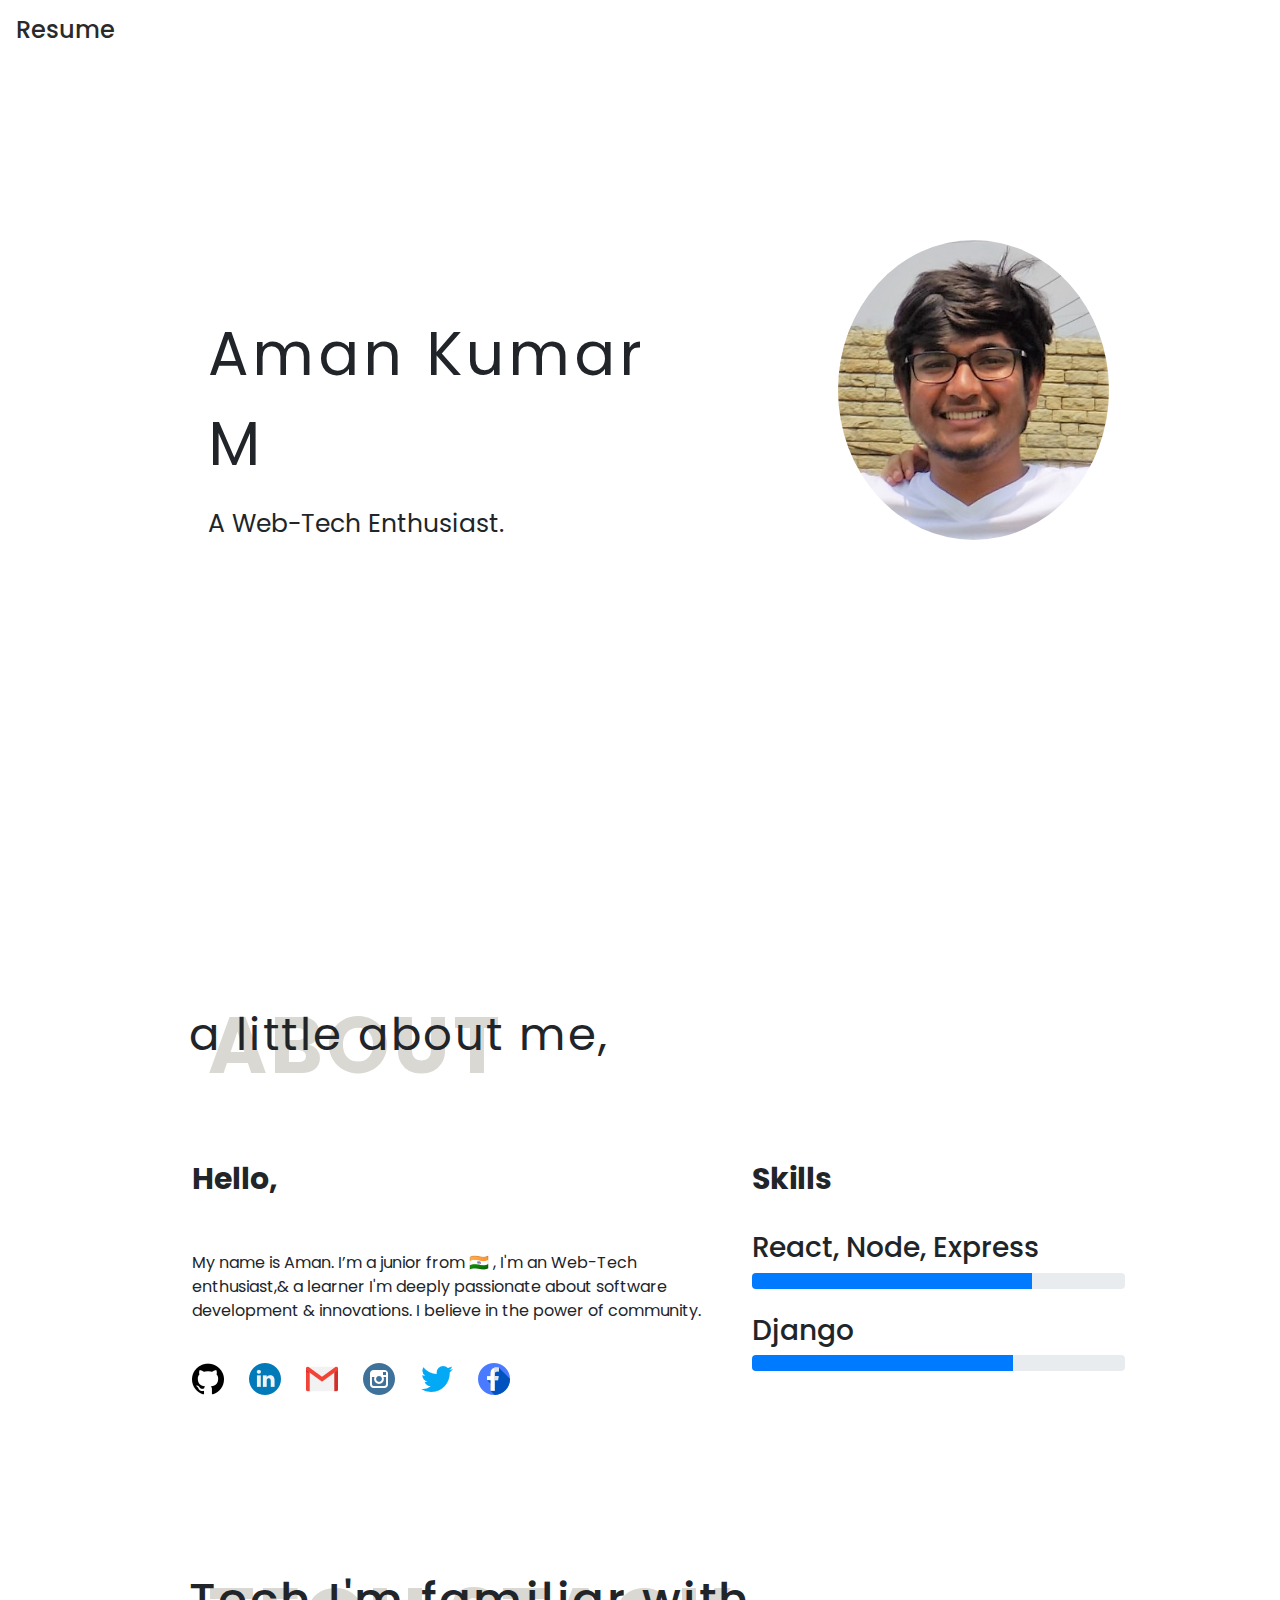
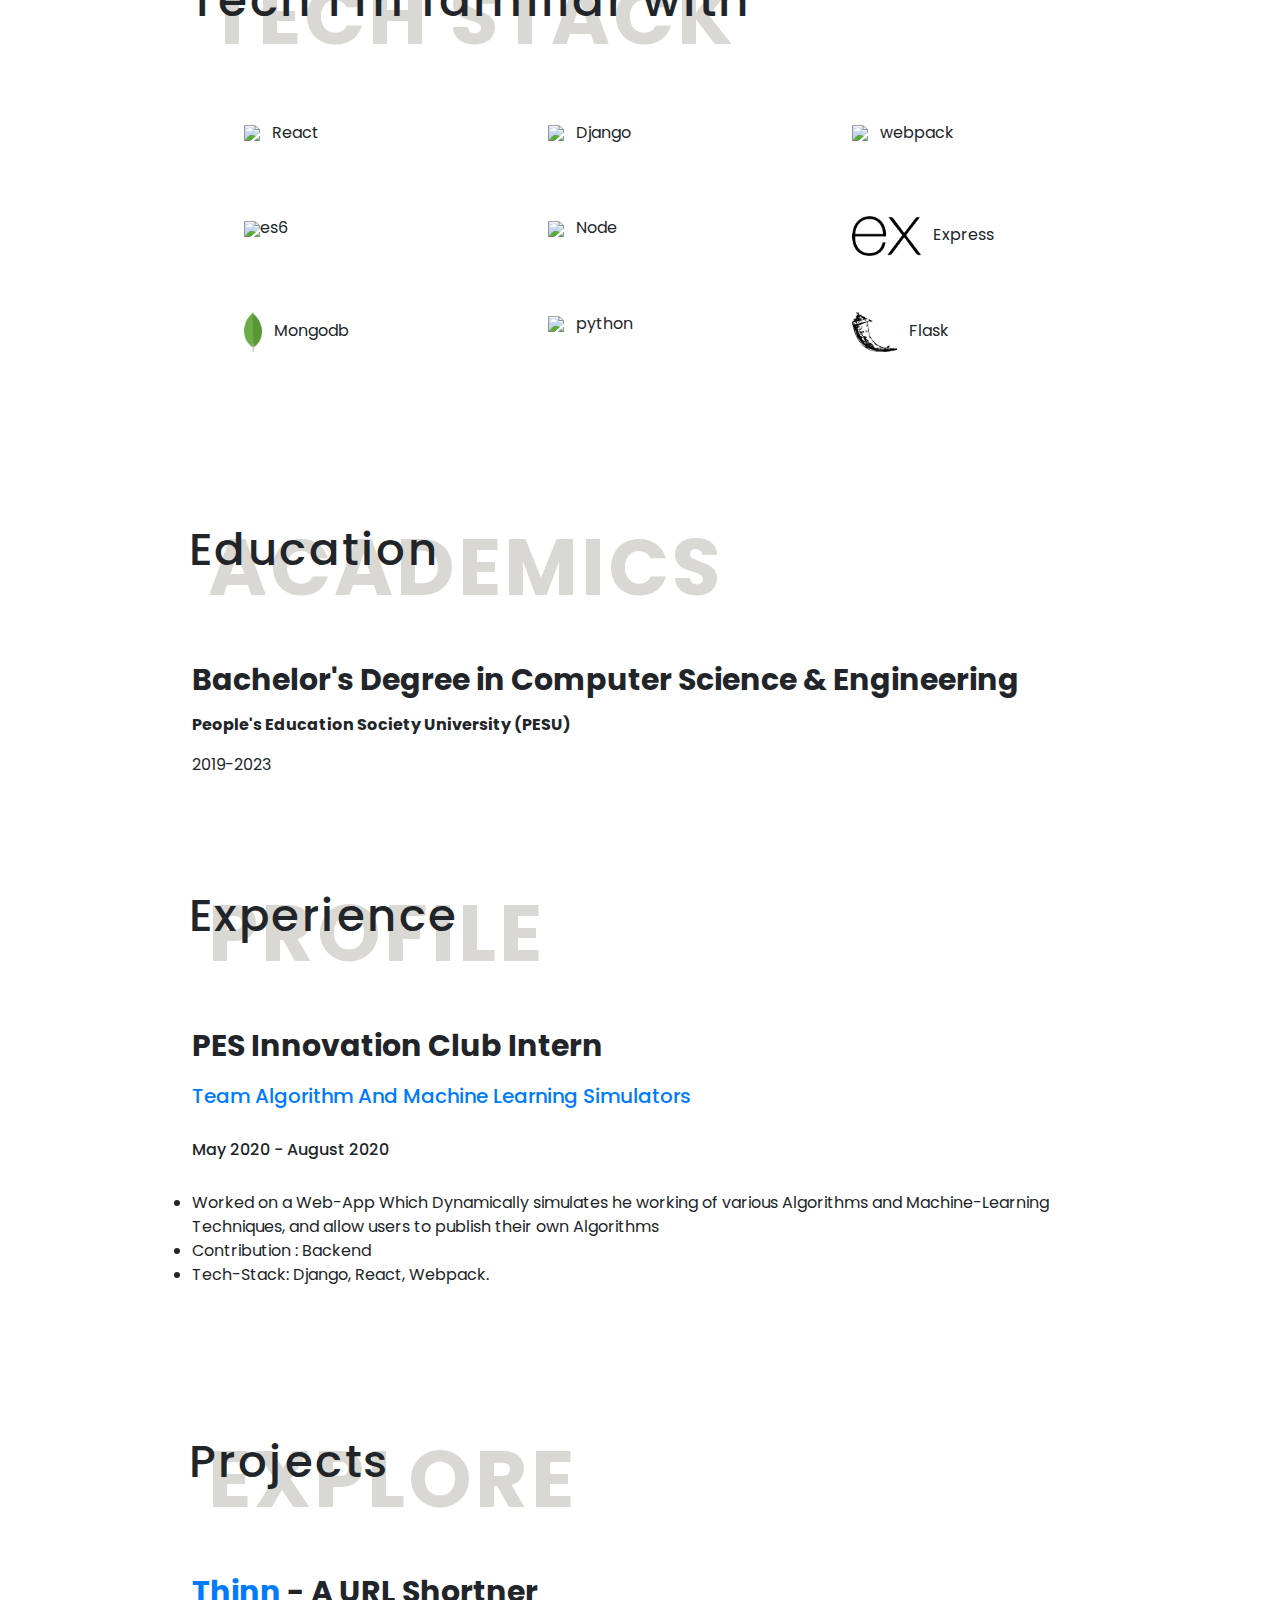
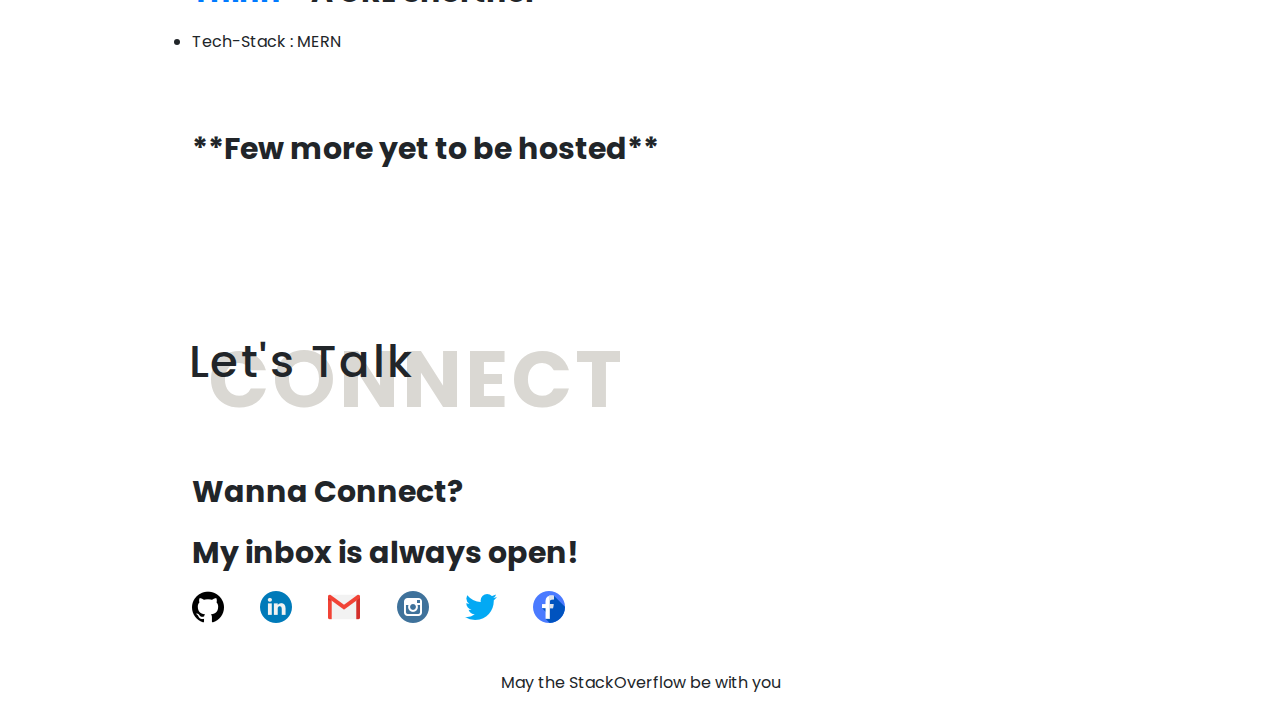
==== index.html @ b01ad45b "4 hr resume challenge" ====
<!DOCTYPE html>
<html lang="en">
<head>
    <meta charset="UTF-8">
    <meta name="viewport" content="width=device-width, initial-scale=1.0">
    <link rel="stylesheet" href="style.css">
    <link href="https://fonts.googleapis.com/css2?family=Poppins:wght@300;600&display=swap" rel="stylesheet">
    <link rel="stylesheet" href="https://maxcdn.bootstrapcdn.com/bootstrap/4.0.0/css/bootstrap.min.css" integrity="sha384-Gn5384xqQ1aoWXA+058RXPxPg6fy4IWvTNh0E263XmFcJlSAwiGgFAW/dAiS6JXm" crossorigin="anonymous">
    <title>Aman Kumar M</title>
</head>
<body>
    <div class="outer">
        <div class="main1">
            <nav class="Navbar">
                <h4>Resume</h4>
            </nav>
            <div class="intro">
                <div class="introitem named ">
                    <div > 
                    <p class="name">
                        Aman Kumar M
                    </p>
                    <p class="info">
                    A Web-Tech Enthusiast.
                    </p>
                    </div>
                </div>
                <div class="introitem imgd">
                    <img class="mypic" src="ak.jpg">
                </div>
            </div>
        </div>
        <div class="main2 ">
            <div class="box1">
                <span  id="back">ABOUT</span>
                <p id="front"> a little about me, </p>
            </div>
            <div class="intro-2 ">
                <div class="hello">
                    <span class="subhead intro2-item">Hello,</span>
                    <p class="content"> 
                        My name is Aman. I’m a junior from 🇮🇳  , I'm an Web-Tech enthusiast,& 
                        a learner I'm deeply passionate about software 
                        development & innovations. I believe in the power of community.
                    </p>
                    <br>
                    <div class="contact-me">
                        <a href="https://github.com/amankumarm"><img src="github.png"></a>
                        <a href="https://www.linkedin.com/in/aman-kumar-m"><img src="linkedin.png"></a>
                        <img alt="amankumarm441@gmail.com" src="gmail(2).png">
                        <a href="https://www.instagram.com/aman.kumar.m/"><img src="instagram.png"></a>
                        <a href="https://twitter.com/AmanKumarM4"><img src="twitter.png"></a>    
                        <a href="https://www.facebook.com/profile.php?id=100004851093354"><img src="facebook.png"></a>
                    </div>
                </div>
                <div class="skills">
                    <span class="subhead intro2-item ">Skills</span>
                    <div class="skill-content">
                        <h3>React, Node, Express</h3>
                        <div class="progress">      
                        <div class="progress-bar" role="progressbar" style="width: 75%" aria-valuenow="75" aria-valuemin="0" aria-valuemax="100"></div>
                        </div>
                        <h3>Django</h3>
                        <div class="progress">      
                        <div class="progress-bar" role="progressbar" style="width: 70%" aria-valuenow="70" aria-valuemin="0" aria-valuemax="100"></div>
                        </div>
                    </div>

                </div>
            </div>
        </div>
        <div class="main main3">
            <div class="box1">
                <span  id="back">TECH STACK </span>
                <h1 id="front" style="font-size:47px;"> Tech I'm familiar with </h1>
            </div>
            <div class="tech-tiles ">
                <div class="tech-tiles-items"><img class="tech-icons" src="https://img.icons8.com/color/55/000000/react-native.png"> &nbsp; React</div>
                <div class="tech-tiles-items"><img src="https://img.icons8.com/material-sharp/55/000000/django.png"/> &nbsp; Django</div>
                <div class="tech-tiles-items"><img class="tech-icons" src="https://img.icons8.com/dusk/55/000000/webpack.png"/> &nbsp; webpack</div>
                <div class="tech-tiles-items"><img class="tech-icons" src="https://img.icons8.com/color/55/000000/javascript.png"/>es6</div>
                <div class="tech-tiles-items"><img class="tech-icons" src="https://img.icons8.com/color/55/000000/nodejs.png"/> &nbsp; Node</div>
                <div class="tech-tiles-items"><img class="tech-icons" src="expressjs.png"> &nbsp; Express</div>
                <div class="tech-tiles-items"><img class="tech-icons" src="mongodb.png"> &nbsp; Mongodb</div>
                <div class="tech-tiles-items"><img class="tech-icons" src="https://img.icons8.com/color/55/000000/python.png"/> &nbsp; python</div>
                <div class="tech-tiles-items"><img class="tech-icons" src="flask.png"> &nbsp; Flask</div>
            </div>
        </div>
        <div class="main4">
            <div class="box1">
                <span  id="back">ACADEMICS </span>
                <h1 id="front"> Education </h1>
            </div>
            <p class="subhead">Bachelor's Degree in Computer Science & Engineering</p>
            <p class="content" style="margin-top: -5px;"><b>People's Education Society University (PESU) </b></p>
            <p>2019-2023</p>
        </div>
        <div class="main5">
            <div class="box1">
                <span  id="back">PROFILE</span>
                <h1 id="front"> Experience </h1>
            </div>
            <div class="profile">
                <p class="subhead">PES Innovation Club Intern</p>
                <h5><a href="https://www.instagram.com/p/CBvXiUiD7uJ/">Team Algorithm And Machine Learning Simulators</a></h5>
                <br>
                <h6>May 2020 - August 2020</h6>
                <br>
                <li> 
                    Worked on a Web-App Which Dynamically simulates he working of various  Algorithms and Machine-Learning Techniques, and allow users to publish their own Algorithms
                </li>
                <li>
                    Contribution :  Backend 
                </li>
                <li>
                    Tech-Stack: Django, React, Webpack.
                </li>
            </div>
        </div>
        <div class="main6">
            <div class="box1">
                <span  id="back">EXPLORE </span>
                <h1 id="front"> Projects </h1>
            </div>
            <div class="projects">
                <p class="subhead"><a href="http://thinn.herokuapp.com">Thinn</a> - A URL Shortner</p>
                <li>
                    Tech-Stack : MERN
                </li>
                <br>
                <br>
                <br>
                <p class="subhead">**Few more yet to be hosted** </p>
            </div>
        </div>
        <div class='main7 '>
            <div class="box1">
                <span  id="back">CONNECT </span>
                <h1 id="front">Let's Talk </h1>
            </div>
            <p class="subhead">
                Wanna Connect?
            </p>
            <p class="subhead">
                My inbox is always open!
            </p>
            <div class="contact-me-footer">
                <a href="https://github.com/amankumarm"><img src="github.png"></a>
                        <a href="https://www.linkedin.com/in/aman-kumar-m"><img src="linkedin.png"></a>
                        <img alt="amankumarm441@gmail.com" src="gmail(2).png">
                        <a href="https://www.instagram.com/aman.kumar.m/"><img src="instagram.png"></a>
                        <a href="https://twitter.com/AmanKumarM4"><img src="twitter.png"></a>    
                        <a href="https://www.facebook.com/profile.php?id=100004851093354"><img src="facebook.png"></a>
            </div> 
        </div>
        <div class="footer ">
            <p>May the StackOverflow be with you</p>
        </div>
    </div>
    <div class="mobile">
        <h1>Oops! I think you are viewing this site on mobile. The Modile version is not ready yet..Sorry!!</h1>
    </div>
    <script ty="text/javascript" src="main.js"></script>
    <script src="https://code.jquery.com/jquery-3.2.1.slim.min.js" integrity="sha384-KJ3o2DKtIkvYIK3UENzmM7KCkRr/rE9/Qpg6aAZGJwFDMVNA/GpGFF93hXpG5KkN" crossorigin="anonymous"></script>
<script src="https://cdnjs.cloudflare.com/ajax/libs/popper.js/1.12.9/umd/popper.min.js" integrity="sha384-ApNbgh9B+Y1QKtv3Rn7W3mgPxhU9K/ScQsAP7hUibX39j7fakFPskvXusvfa0b4Q" crossorigin="anonymous"></script>
<script src="https://maxcdn.bootstrapcdn.com/bootstrap/4.0.0/js/bootstrap.min.js" integrity="sha384-JZR6Spejh4U02d8jOt6vLEHfe/JQGiRRSQQxSfFWpi1MquVdAyjUar5+76PVCmYl" crossorigin="anonymous"></script>
</body>
</html>
---- style.css ----
*{
    margin:0px;
    padding:0px;
    font-family: 'Poppins', sans-serif;
    /* background-color: whitesmoke; */
}
.main{
    padding-left:12em;
    padding-right: 9.7em;
    margin-top: 10em;
}
.outer{
    height: 100%;
    width:100%;
    display: fl;
}

.Navbar{
    padding:1rem;
    font-size: 23px;
    color:rgb(43, 42, 42);
}

.intro{
    height: 100vh;
    /* width: 100%; */
    margin:1em 1em 0em 1em;
    display:flex;
    flex-direction: row;
}
.introitem{
    padding: 9.7em;  
}
.named{
    padding:14em 0em 0em 12em;
    flex-basis: 60%;
    flex-grow:1;
}
.imgd{
    flex-basis: 40%;
}
.mypic{
    border-radius: 50%;
    height:300px;
    /* padding-left: 3em; */
}
.name{
    letter-spacing: 4px;
    font-size: 60px;
    /* font */
}
.info{
    font-size: 25px;

}

.main2{
height: 100%;
padding-left:12em;
padding-right: 9.7em;
}
#back{
    margin:1rem;
    font-size: 80px;
    font-weight: bolder;
    color:rgb(218, 216, 211);
    letter-spacing: 3px;
}
#front{
    position: relative;
    top:-6.5rem;
    left:-3.5px;
    background-color: transparent;
    letter-spacing: 2.5px;
    font-size: 45px;
}
.box1{
    width: 100%;
    margin-bottom: -2em;
}
.subhead{
    font-weight: bold;
    font-size:30px;
}
.intro-2{
    display: flex;
    height:100%;

}
.intro2-item{
height:100%


}

.hello{
    flex-basis: 60%;
    padding-right: 30px;

}
.content{
    margin-top:50px;
    /* font-family: ; */
}
.skill-content{
    margin-top:30px;
}
.progress{
    margin-bottom: 25px;
}
.contact-me{
    display: flex;
    flex-direction: row;
    /* padding: 2em; */
    width: 60%;
    justify-content: space-between;
}
.skills{
    flex-basis: 40%;
}


.tech-tiles{
    padding: 2em;
    top:-30px;
    position: relative;
    height: 350px;
    display: flex;
    flex-direction: row;
    flex-wrap: wrap;
    /* gap:12px; */
    justify-content: space-between;
}
.tech-tiles-items{
    flex-basis: 30%;
    /* border:2px solid red; */
    height: 60px;
    padding-top:10px ;
    padding-left:20px;

}
.tech-tiles-items:hover{
    background-color: whitesmoke;
}

.tech-icons{
    height :40px;
    margin:0;
    padding:0;
}

.main4{
    padding-left:12em;
    padding-right: 9.7em;
    margin-top: 3em;
}
.main5, .main6 {
    padding-left:12em;
    padding-right: 9.7em;
    margin-top: 6em;
}
.profile{
        height: 300px;
}
.main6{
    height: 500px;
}
.main7{
    padding-left:12em;
    padding-right: 9.7em;
    margin-bottom: 3em;
    height: 100%;
}
.contact-me-footer{
    display: flex;
    flex-direction: row;
    /* padding: 2em; */
    width: 40%;
    justify-content: space-between;
}
.test{
    border: 2px solid red;
    /* width:100%; */

}
.footer > p{
    width:100%;
    text-align: center;
}

.mobile{
    display: none;
    height:100vh;
}
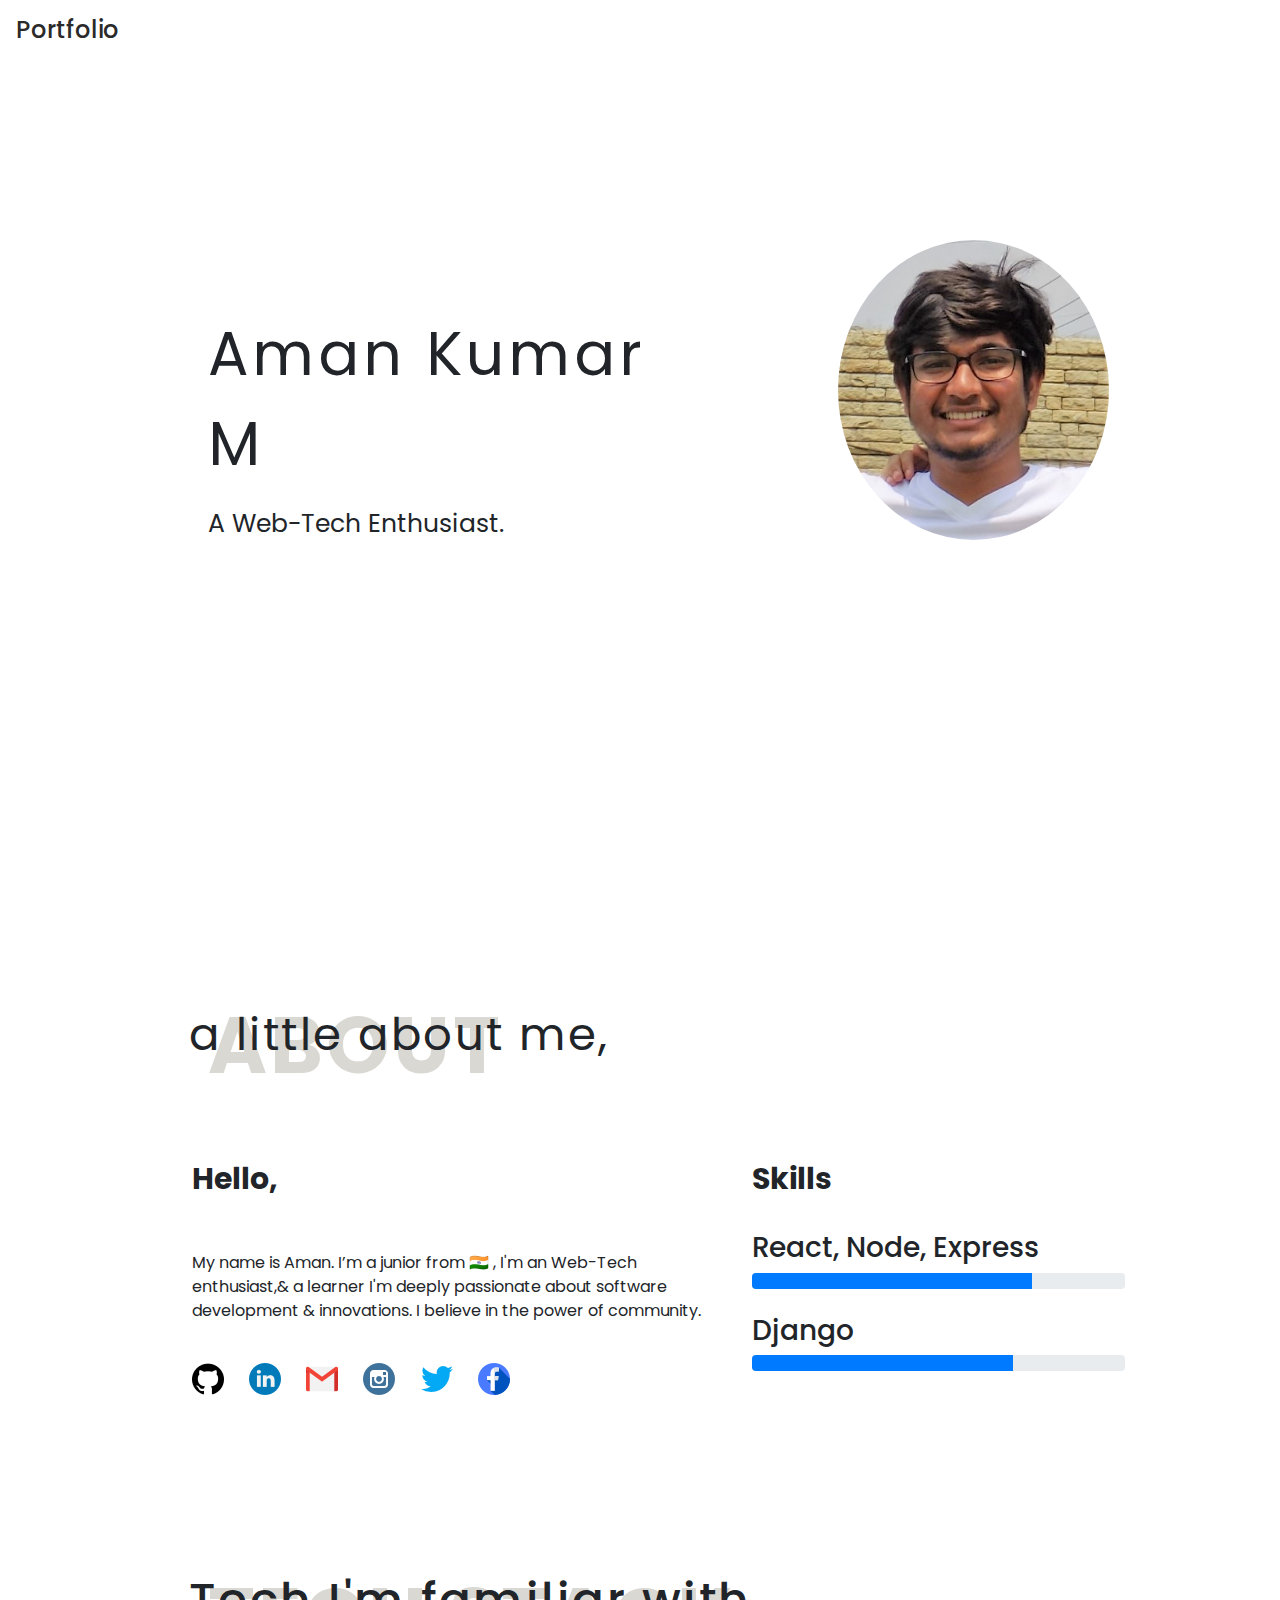
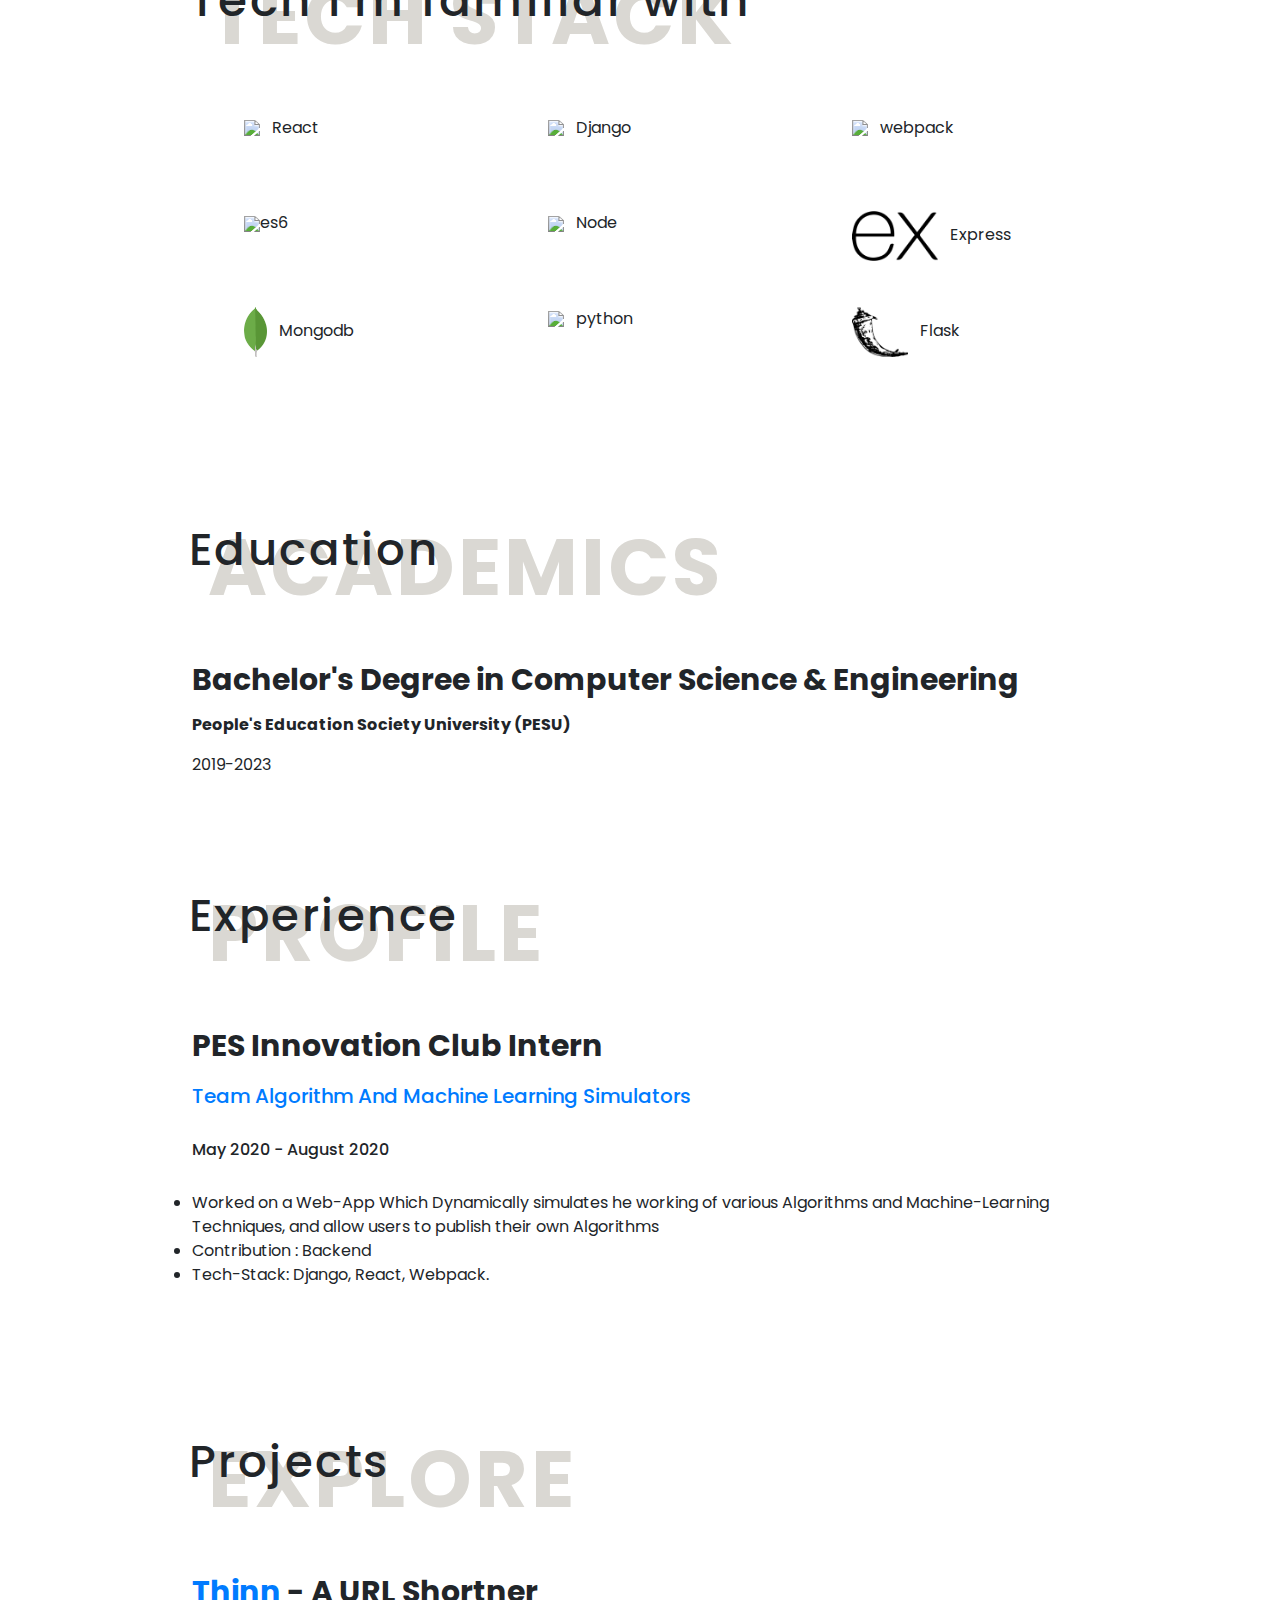
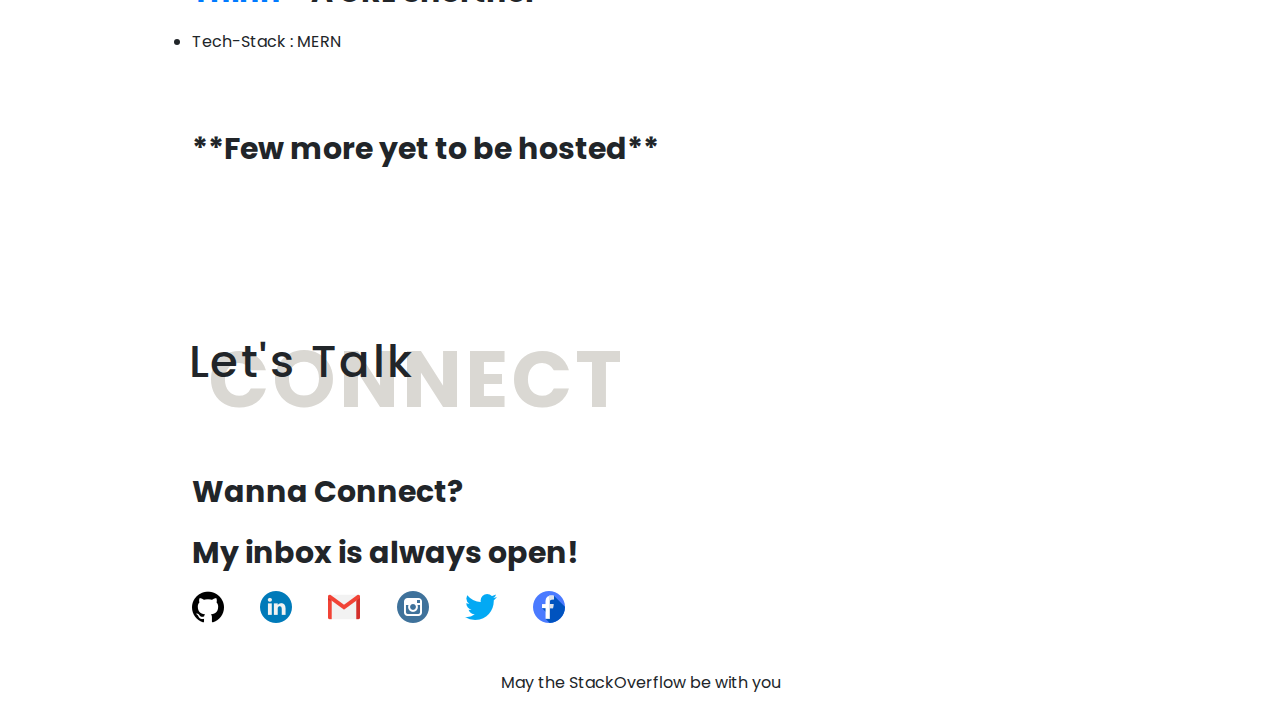
==== commit 8f5d09b9: "minor" ====
--- a/index.html
+++ b/index.html
@@ -12,7 +12,7 @@
     <div class="outer">
         <div class="main1">
             <nav class="Navbar">
-                <h4>Resume</h4>
+                <h4>Portfolio</h4>
             </nav>
             <div class="intro">
                 <div class="introitem named ">
@@ -158,9 +158,8 @@
         </div>
     </div>
     <div class="mobile">
-        <h1>Oops! I think you are viewing this site on mobile. The Modile version is not ready yet..Sorry!!</h1>
+        <h1>Oops! I think you are viewing this site on mobile. The Modile version is not ready <yet class="Sorry!!!"></yet></h1>
     </div>
-    <script ty="text/javascript" src="main.js"></script>
     <script src="https://code.jquery.com/jquery-3.2.1.slim.min.js" integrity="sha384-KJ3o2DKtIkvYIK3UENzmM7KCkRr/rE9/Qpg6aAZGJwFDMVNA/GpGFF93hXpG5KkN" crossorigin="anonymous"></script>
 <script src="https://cdnjs.cloudflare.com/ajax/libs/popper.js/1.12.9/umd/popper.min.js" integrity="sha384-ApNbgh9B+Y1QKtv3Rn7W3mgPxhU9K/ScQsAP7hUibX39j7fakFPskvXusvfa0b4Q" crossorigin="anonymous"></script>
 <script src="https://maxcdn.bootstrapcdn.com/bootstrap/4.0.0/js/bootstrap.min.js" integrity="sha384-JZR6Spejh4U02d8jOt6vLEHfe/JQGiRRSQQxSfFWpi1MquVdAyjUar5+76PVCmYl" crossorigin="anonymous"></script>
--- a/style.css
+++ b/style.css
@@ -135,7 +135,7 @@
     flex-basis: 30%;
     /* border:2px solid red; */
     height: 60px;
-    padding-top:10px ;
+    padding-top:5px ;
     padding-left:20px;
 
 }
@@ -144,7 +144,7 @@
 }
 
 .tech-icons{
-    height :40px;
+    height :50px;
     margin:0;
     padding:0;
 }
@@ -191,4 +191,13 @@
 .mobile{
     display: none;
     height:100vh;
+}
+@media screen and (max-width:900px){
+    .outer{
+        display: none;
+    }
+    .mobile{
+        display: block;
+        
+    }
 }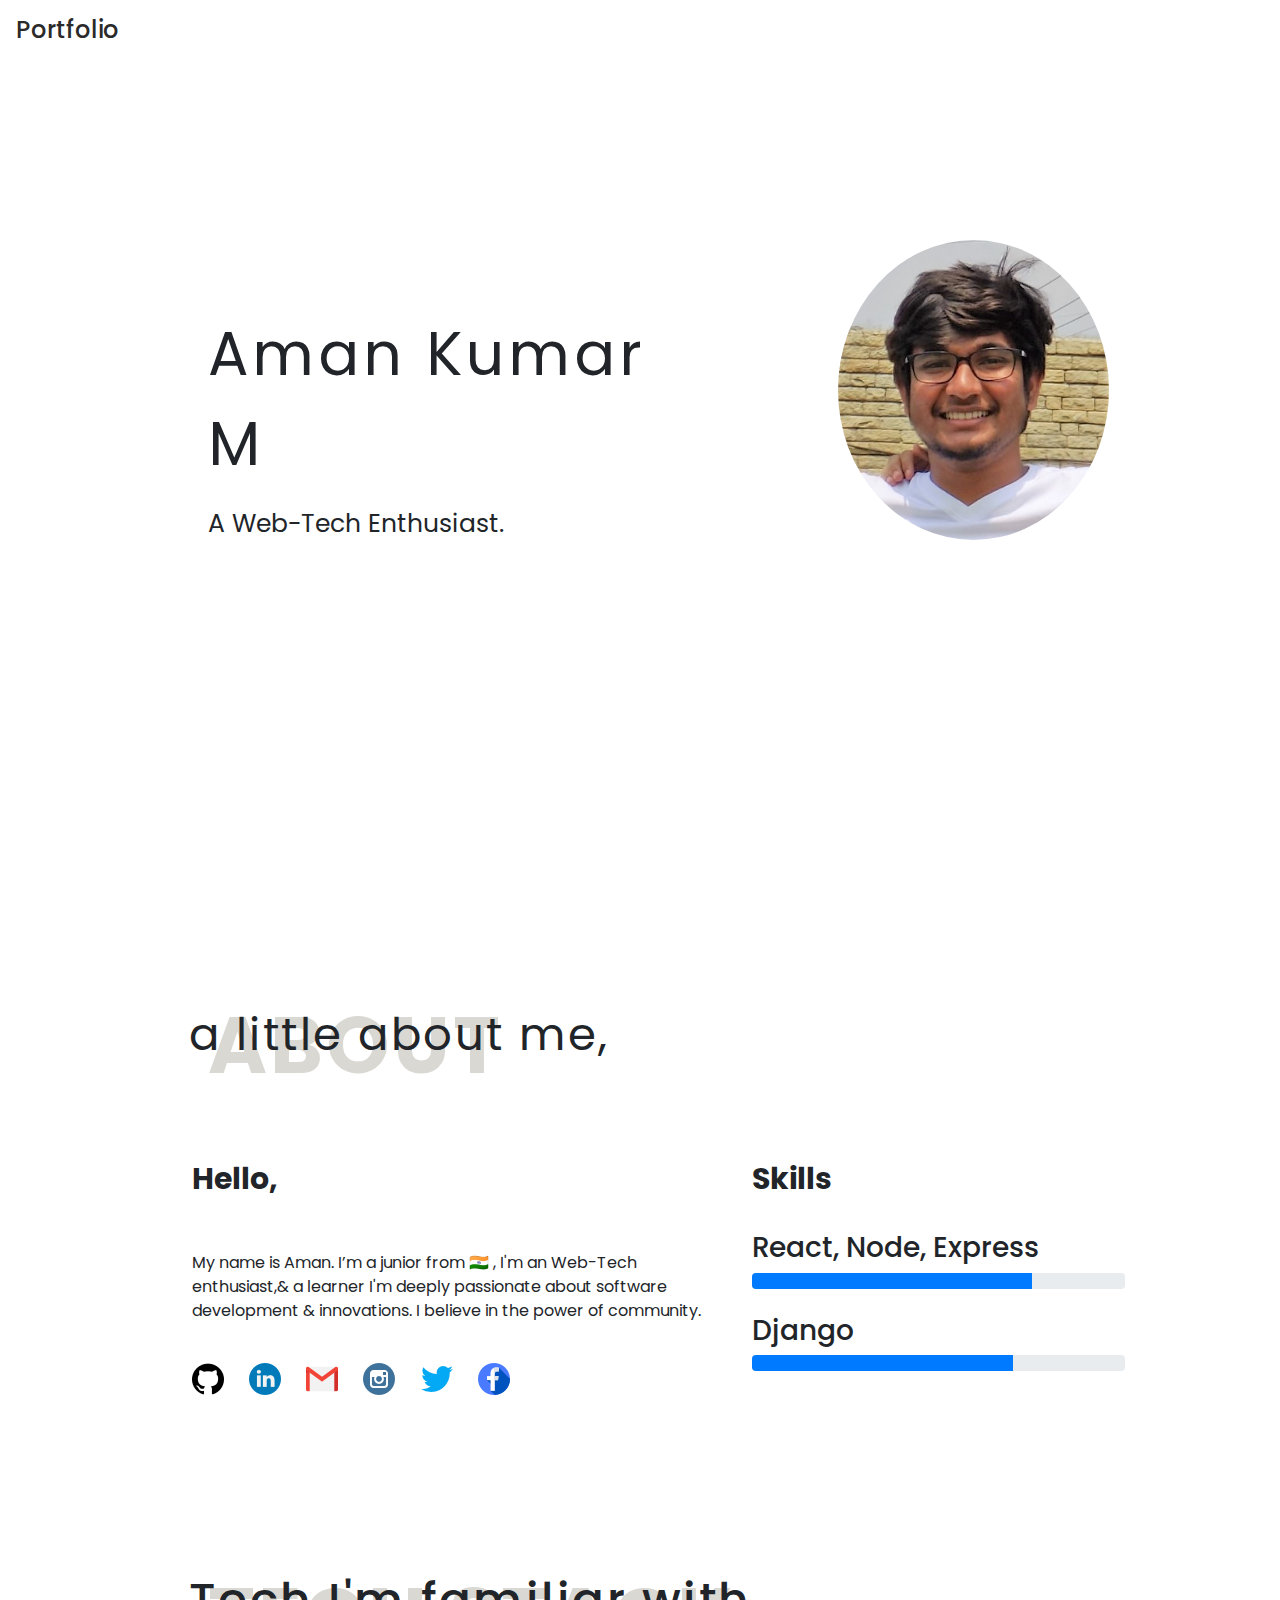
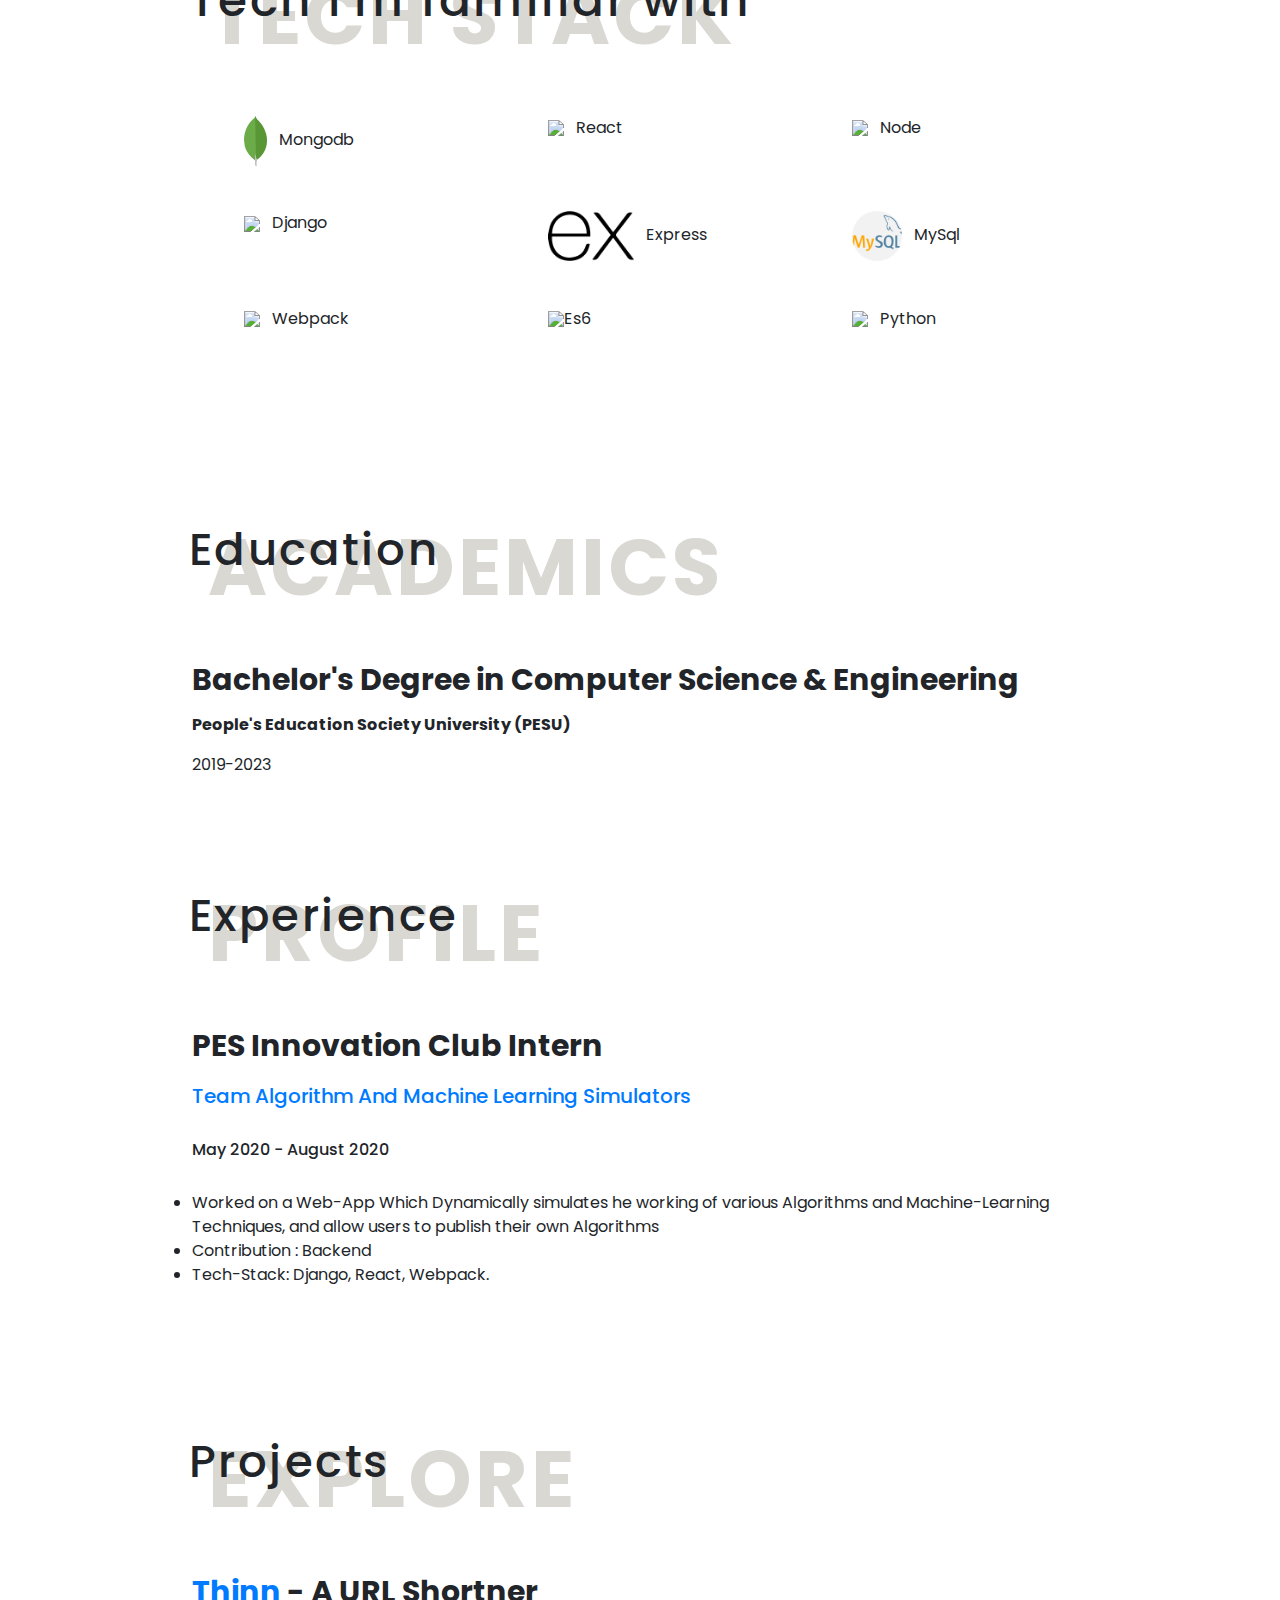
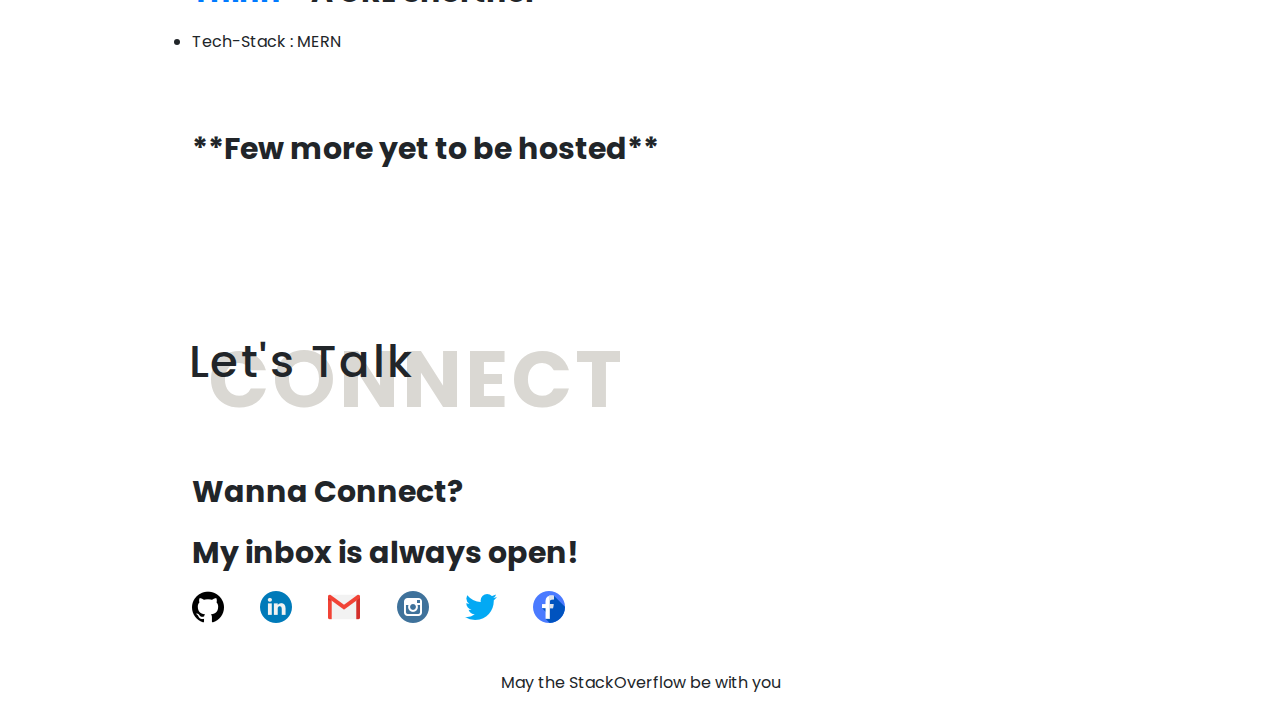
==== commit 3b359a5a: "added mysql" ====
--- a/index.html
+++ b/index.html
@@ -1,167 +1,259 @@
 <!DOCTYPE html>
 <html lang="en">
-<head>
-    <meta charset="UTF-8">
-    <meta name="viewport" content="width=device-width, initial-scale=1.0">
-    <link rel="stylesheet" href="style.css">
-    <link href="https://fonts.googleapis.com/css2?family=Poppins:wght@300;600&display=swap" rel="stylesheet">
-    <link rel="stylesheet" href="https://maxcdn.bootstrapcdn.com/bootstrap/4.0.0/css/bootstrap.min.css" integrity="sha384-Gn5384xqQ1aoWXA+058RXPxPg6fy4IWvTNh0E263XmFcJlSAwiGgFAW/dAiS6JXm" crossorigin="anonymous">
+  <head>
+    <meta charset="UTF-8" />
+    <meta name="viewport" content="width=device-width, initial-scale=1.0" />
+    <link rel="stylesheet" href="style.css" />
+    <link
+      href="https://fonts.googleapis.com/css2?family=Poppins:wght@300;600&display=swap"
+      rel="stylesheet"
+    />
+    <link
+      rel="stylesheet"
+      href="https://maxcdn.bootstrapcdn.com/bootstrap/4.0.0/css/bootstrap.min.css"
+      integrity="sha384-Gn5384xqQ1aoWXA+058RXPxPg6fy4IWvTNh0E263XmFcJlSAwiGgFAW/dAiS6JXm"
+      crossorigin="anonymous"
+    />
     <title>Aman Kumar M</title>
-</head>
-<body>
+  </head>
+  <body>
     <div class="outer">
-        <div class="main1">
-            <nav class="Navbar">
-                <h4>Portfolio</h4>
-            </nav>
-            <div class="intro">
-                <div class="introitem named ">
-                    <div > 
-                    <p class="name">
-                        Aman Kumar M
-                    </p>
-                    <p class="info">
-                    A Web-Tech Enthusiast.
-                    </p>
-                    </div>
-                </div>
-                <div class="introitem imgd">
-                    <img class="mypic" src="ak.jpg">
-                </div>
+      <div class="main1">
+        <nav class="Navbar">
+          <h4>Portfolio</h4>
+        </nav>
+        <div class="intro">
+          <div class="introitem named">
+            <div>
+              <p class="name">Aman Kumar M</p>
+              <p class="info">A Web-Tech Enthusiast.</p>
             </div>
-        </div>
-        <div class="main2 ">
-            <div class="box1">
-                <span  id="back">ABOUT</span>
-                <p id="front"> a little about me, </p>
+          </div>
+          <div class="introitem imgd">
+            <img class="mypic" src="ak.jpg" />
+          </div>
+        </div>
+      </div>
+      <div class="main2">
+        <div class="box1">
+          <span id="back">ABOUT</span>
+          <p id="front">a little about me,</p>
+        </div>
+        <div class="intro-2">
+          <div class="hello">
+            <span class="subhead intro2-item">Hello,</span>
+            <p class="content">
+              My name is Aman. I’m a junior from 🇮🇳 , I'm an Web-Tech
+              enthusiast,& a learner I'm deeply passionate about software
+              development & innovations. I believe in the power of community.
+            </p>
+            <br />
+            <div class="contact-me">
+              <a href="https://github.com/amankumarm"
+                ><img src="github.png"
+              /></a>
+              <a href="https://www.linkedin.com/in/aman-kumar-m"
+                ><img src="linkedin.png"
+              /></a>
+              <img alt="amankumarm441@gmail.com" src="gmail(2).png" />
+              <a href="https://www.instagram.com/aman.kumar.m/"
+                ><img src="instagram.png"
+              /></a>
+              <a href="https://twitter.com/AmanKumarM4"
+                ><img src="twitter.png"
+              /></a>
+              <a href="https://www.facebook.com/profile.php?id=100004851093354"
+                ><img src="facebook.png"
+              /></a>
             </div>
-            <div class="intro-2 ">
-                <div class="hello">
-                    <span class="subhead intro2-item">Hello,</span>
-                    <p class="content"> 
-                        My name is Aman. I’m a junior from 🇮🇳  , I'm an Web-Tech enthusiast,& 
-                        a learner I'm deeply passionate about software 
-                        development & innovations. I believe in the power of community.
-                    </p>
-                    <br>
-                    <div class="contact-me">
-                        <a href="https://github.com/amankumarm"><img src="github.png"></a>
-                        <a href="https://www.linkedin.com/in/aman-kumar-m"><img src="linkedin.png"></a>
-                        <img alt="amankumarm441@gmail.com" src="gmail(2).png">
-                        <a href="https://www.instagram.com/aman.kumar.m/"><img src="instagram.png"></a>
-                        <a href="https://twitter.com/AmanKumarM4"><img src="twitter.png"></a>    
-                        <a href="https://www.facebook.com/profile.php?id=100004851093354"><img src="facebook.png"></a>
-                    </div>
-                </div>
-                <div class="skills">
-                    <span class="subhead intro2-item ">Skills</span>
-                    <div class="skill-content">
-                        <h3>React, Node, Express</h3>
-                        <div class="progress">      
-                        <div class="progress-bar" role="progressbar" style="width: 75%" aria-valuenow="75" aria-valuemin="0" aria-valuemax="100"></div>
-                        </div>
-                        <h3>Django</h3>
-                        <div class="progress">      
-                        <div class="progress-bar" role="progressbar" style="width: 70%" aria-valuenow="70" aria-valuemin="0" aria-valuemax="100"></div>
-                        </div>
-                    </div>
-
-                </div>
+          </div>
+          <div class="skills">
+            <span class="subhead intro2-item">Skills</span>
+            <div class="skill-content">
+              <h3>React, Node, Express</h3>
+              <div class="progress">
+                <div
+                  class="progress-bar"
+                  role="progressbar"
+                  style="width: 75%"
+                  aria-valuenow="75"
+                  aria-valuemin="0"
+                  aria-valuemax="100"
+                ></div>
+              </div>
+              <h3>Django</h3>
+              <div class="progress">
+                <div
+                  class="progress-bar"
+                  role="progressbar"
+                  style="width: 70%"
+                  aria-valuenow="70"
+                  aria-valuemin="0"
+                  aria-valuemax="100"
+                ></div>
+              </div>
             </div>
-        </div>
-        <div class="main main3">
-            <div class="box1">
-                <span  id="back">TECH STACK </span>
-                <h1 id="front" style="font-size:47px;"> Tech I'm familiar with </h1>
-            </div>
-            <div class="tech-tiles ">
-                <div class="tech-tiles-items"><img class="tech-icons" src="https://img.icons8.com/color/55/000000/react-native.png"> &nbsp; React</div>
-                <div class="tech-tiles-items"><img src="https://img.icons8.com/material-sharp/55/000000/django.png"/> &nbsp; Django</div>
-                <div class="tech-tiles-items"><img class="tech-icons" src="https://img.icons8.com/dusk/55/000000/webpack.png"/> &nbsp; webpack</div>
-                <div class="tech-tiles-items"><img class="tech-icons" src="https://img.icons8.com/color/55/000000/javascript.png"/>es6</div>
-                <div class="tech-tiles-items"><img class="tech-icons" src="https://img.icons8.com/color/55/000000/nodejs.png"/> &nbsp; Node</div>
-                <div class="tech-tiles-items"><img class="tech-icons" src="expressjs.png"> &nbsp; Express</div>
-                <div class="tech-tiles-items"><img class="tech-icons" src="mongodb.png"> &nbsp; Mongodb</div>
-                <div class="tech-tiles-items"><img class="tech-icons" src="https://img.icons8.com/color/55/000000/python.png"/> &nbsp; python</div>
-                <div class="tech-tiles-items"><img class="tech-icons" src="flask.png"> &nbsp; Flask</div>
-            </div>
-        </div>
-        <div class="main4">
-            <div class="box1">
-                <span  id="back">ACADEMICS </span>
-                <h1 id="front"> Education </h1>
-            </div>
-            <p class="subhead">Bachelor's Degree in Computer Science & Engineering</p>
-            <p class="content" style="margin-top: -5px;"><b>People's Education Society University (PESU) </b></p>
-            <p>2019-2023</p>
-        </div>
-        <div class="main5">
-            <div class="box1">
-                <span  id="back">PROFILE</span>
-                <h1 id="front"> Experience </h1>
-            </div>
-            <div class="profile">
-                <p class="subhead">PES Innovation Club Intern</p>
-                <h5><a href="https://www.instagram.com/p/CBvXiUiD7uJ/">Team Algorithm And Machine Learning Simulators</a></h5>
-                <br>
-                <h6>May 2020 - August 2020</h6>
-                <br>
-                <li> 
-                    Worked on a Web-App Which Dynamically simulates he working of various  Algorithms and Machine-Learning Techniques, and allow users to publish their own Algorithms
-                </li>
-                <li>
-                    Contribution :  Backend 
-                </li>
-                <li>
-                    Tech-Stack: Django, React, Webpack.
-                </li>
-            </div>
-        </div>
-        <div class="main6">
-            <div class="box1">
-                <span  id="back">EXPLORE </span>
-                <h1 id="front"> Projects </h1>
-            </div>
-            <div class="projects">
-                <p class="subhead"><a href="http://thinn.herokuapp.com">Thinn</a> - A URL Shortner</p>
-                <li>
-                    Tech-Stack : MERN
-                </li>
-                <br>
-                <br>
-                <br>
-                <p class="subhead">**Few more yet to be hosted** </p>
-            </div>
-        </div>
-        <div class='main7 '>
-            <div class="box1">
-                <span  id="back">CONNECT </span>
-                <h1 id="front">Let's Talk </h1>
-            </div>
-            <p class="subhead">
-                Wanna Connect?
-            </p>
-            <p class="subhead">
-                My inbox is always open!
-            </p>
-            <div class="contact-me-footer">
-                <a href="https://github.com/amankumarm"><img src="github.png"></a>
-                        <a href="https://www.linkedin.com/in/aman-kumar-m"><img src="linkedin.png"></a>
-                        <img alt="amankumarm441@gmail.com" src="gmail(2).png">
-                        <a href="https://www.instagram.com/aman.kumar.m/"><img src="instagram.png"></a>
-                        <a href="https://twitter.com/AmanKumarM4"><img src="twitter.png"></a>    
-                        <a href="https://www.facebook.com/profile.php?id=100004851093354"><img src="facebook.png"></a>
-            </div> 
-        </div>
-        <div class="footer ">
-            <p>May the StackOverflow be with you</p>
-        </div>
+          </div>
+        </div>
+      </div>
+      <div class="main main3">
+        <div class="box1">
+          <span id="back">TECH STACK </span>
+          <h1 id="front" style="font-size: 47px">Tech I'm familiar with</h1>
+        </div>
+        <div class="tech-tiles">
+          <div class="tech-tiles-items">
+            <img class="tech-icons" src="mongodb.png" /> &nbsp; Mongodb
+          </div>
+          <div class="tech-tiles-items">
+            <img
+              class="tech-icons"
+              src="https://img.icons8.com/color/55/000000/react-native.png"
+            />
+            &nbsp; React
+          </div>
+          <div class="tech-tiles-items">
+            <img
+              class="tech-icons"
+              src="https://img.icons8.com/color/55/000000/nodejs.png"
+            />
+            &nbsp; Node
+          </div>
+          <div class="tech-tiles-items">
+            <img
+              src="https://img.icons8.com/material-sharp/55/000000/django.png"
+            />
+            &nbsp; Django
+          </div>
+          <div class="tech-tiles-items">
+            <img class="tech-icons" src="expressjs.png" /> &nbsp; Express
+          </div>
+          <div class="tech-tiles-items">
+            <img class="tech-icons" src="mysql.png" /> &nbsp; MySql
+          </div>
+          <div class="tech-tiles-items">
+            <img
+              class="tech-icons"
+              src="https://img.icons8.com/dusk/55/000000/webpack.png"
+            />
+            &nbsp; Webpack
+          </div>
+          <div class="tech-tiles-items">
+            <img
+              class="tech-icons"
+              src="https://img.icons8.com/color/55/000000/javascript.png"
+            />Es6
+          </div>
+          <div class="tech-tiles-items">
+            <img
+              class="tech-icons"
+              src="https://img.icons8.com/color/55/000000/python.png"
+            />
+            &nbsp; Python
+          </div>
+        </div>
+      </div>
+      <div class="main4">
+        <div class="box1">
+          <span id="back">ACADEMICS </span>
+          <h1 id="front">Education</h1>
+        </div>
+        <p class="subhead">
+          Bachelor's Degree in Computer Science & Engineering
+        </p>
+        <p class="content" style="margin-top: -5px">
+          <b>People's Education Society University (PESU) </b>
+        </p>
+        <p>2019-2023</p>
+      </div>
+      <div class="main5">
+        <div class="box1">
+          <span id="back">PROFILE</span>
+          <h1 id="front">Experience</h1>
+        </div>
+        <div class="profile">
+          <p class="subhead">PES Innovation Club Intern</p>
+          <h5>
+            <a href="https://www.instagram.com/p/CBvXiUiD7uJ/"
+              >Team Algorithm And Machine Learning Simulators</a
+            >
+          </h5>
+          <br />
+          <h6>May 2020 - August 2020</h6>
+          <br />
+          <li>
+            Worked on a Web-App Which Dynamically simulates he working of
+            various Algorithms and Machine-Learning Techniques, and allow users
+            to publish their own Algorithms
+          </li>
+          <li>Contribution : Backend</li>
+          <li>Tech-Stack: Django, React, Webpack.</li>
+        </div>
+      </div>
+      <div class="main6">
+        <div class="box1">
+          <span id="back">EXPLORE </span>
+          <h1 id="front">Projects</h1>
+        </div>
+        <div class="projects">
+          <p class="subhead">
+            <a href="http://thinn.herokuapp.com">Thinn</a> - A URL Shortner
+          </p>
+          <li>Tech-Stack : MERN</li>
+          <br />
+          <br />
+          <br />
+          <p class="subhead">**Few more yet to be hosted**</p>
+        </div>
+      </div>
+      <div class="main7">
+        <div class="box1">
+          <span id="back">CONNECT </span>
+          <h1 id="front">Let's Talk</h1>
+        </div>
+        <p class="subhead">Wanna Connect?</p>
+        <p class="subhead">My inbox is always open!</p>
+        <div class="contact-me-footer">
+          <a href="https://github.com/amankumarm"><img src="github.png" /></a>
+          <a href="https://www.linkedin.com/in/aman-kumar-m"
+            ><img src="linkedin.png"
+          /></a>
+          <img alt="amankumarm441@gmail.com" src="gmail(2).png" />
+          <a href="https://www.instagram.com/aman.kumar.m/"
+            ><img src="instagram.png"
+          /></a>
+          <a href="https://twitter.com/AmanKumarM4"
+            ><img src="twitter.png"
+          /></a>
+          <a href="https://www.facebook.com/profile.php?id=100004851093354"
+            ><img src="facebook.png"
+          /></a>
+        </div>
+      </div>
+      <div class="footer">
+        <p>May the StackOverflow be with you</p>
+      </div>
     </div>
     <div class="mobile">
-        <h1>Oops! I think you are viewing this site on mobile. The Modile version is not ready <yet class="Sorry!!!"></yet></h1>
+      <h1>
+        Oops! I think you are viewing this site on mobile. The Mob ile version
+        is not ready <yet class="Sorry!!!"></yet>
+      </h1>
     </div>
-    <script src="https://code.jquery.com/jquery-3.2.1.slim.min.js" integrity="sha384-KJ3o2DKtIkvYIK3UENzmM7KCkRr/rE9/Qpg6aAZGJwFDMVNA/GpGFF93hXpG5KkN" crossorigin="anonymous"></script>
-<script src="https://cdnjs.cloudflare.com/ajax/libs/popper.js/1.12.9/umd/popper.min.js" integrity="sha384-ApNbgh9B+Y1QKtv3Rn7W3mgPxhU9K/ScQsAP7hUibX39j7fakFPskvXusvfa0b4Q" crossorigin="anonymous"></script>
-<script src="https://maxcdn.bootstrapcdn.com/bootstrap/4.0.0/js/bootstrap.min.js" integrity="sha384-JZR6Spejh4U02d8jOt6vLEHfe/JQGiRRSQQxSfFWpi1MquVdAyjUar5+76PVCmYl" crossorigin="anonymous"></script>
-</body>
+    <script
+      src="https://code.jquery.com/jquery-3.2.1.slim.min.js"
+      integrity="sha384-KJ3o2DKtIkvYIK3UENzmM7KCkRr/rE9/Qpg6aAZGJwFDMVNA/GpGFF93hXpG5KkN"
+      crossorigin="anonymous"
+    ></script>
+    <script
+      src="https://cdnjs.cloudflare.com/ajax/libs/popper.js/1.12.9/umd/popper.min.js"
+      integrity="sha384-ApNbgh9B+Y1QKtv3Rn7W3mgPxhU9K/ScQsAP7hUibX39j7fakFPskvXusvfa0b4Q"
+      crossorigin="anonymous"
+    ></script>
+    <script
+      src="https://maxcdn.bootstrapcdn.com/bootstrap/4.0.0/js/bootstrap.min.js"
+      integrity="sha384-JZR6Spejh4U02d8jOt6vLEHfe/JQGiRRSQQxSfFWpi1MquVdAyjUar5+76PVCmYl"
+      crossorigin="anonymous"
+    ></script>
+  </body>
 </html>
